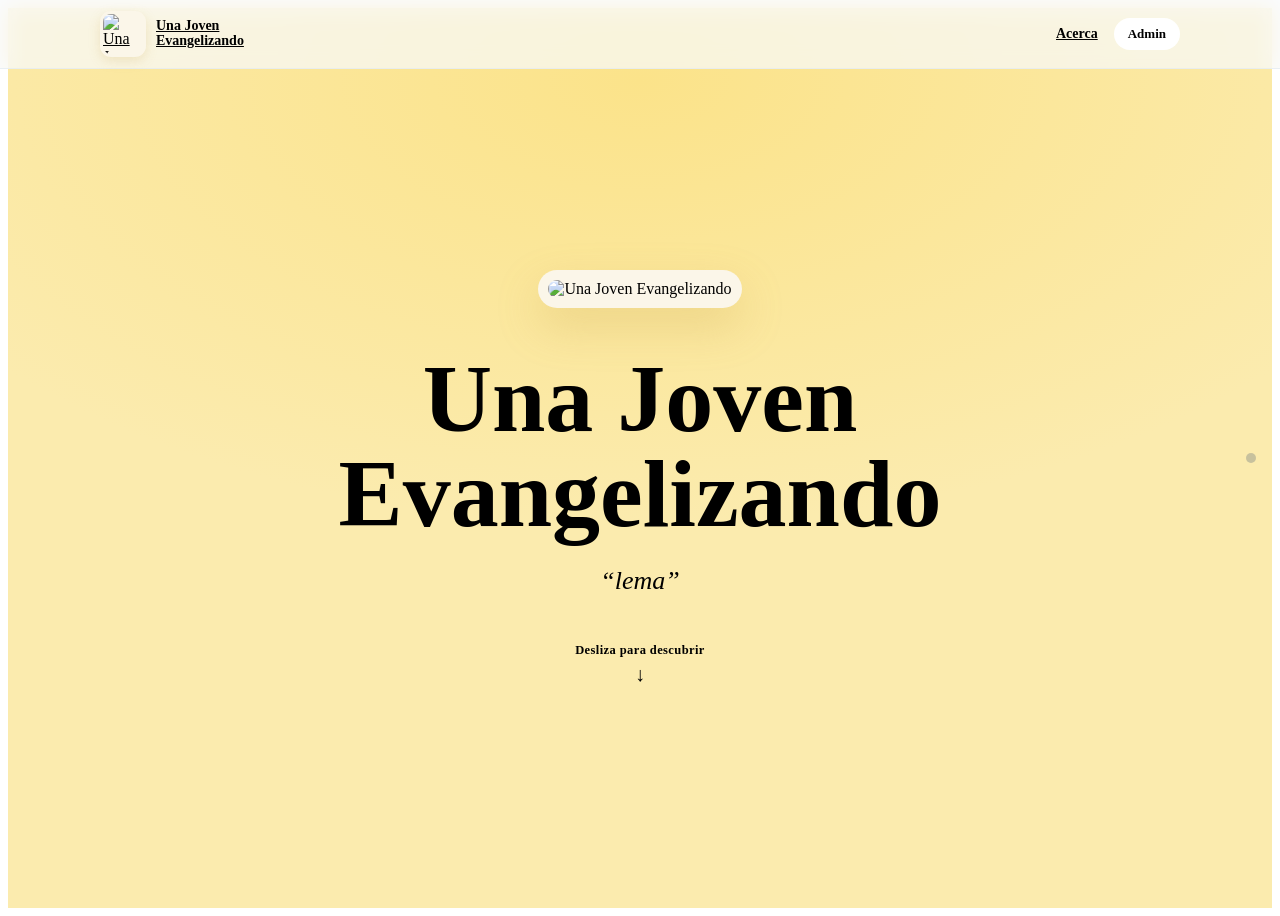
==== src/main/resources/templates/index.html @ 3e02003c "T-14: HomeController + public scenes 0-4 Server-rendered landing: hero (halo, logo, social row, Danc" ====
<!DOCTYPE html>
<html lang="es" xmlns:th="http://www.thymeleaf.org">
<head th:replace="~{fragments/head :: head('Una Joven Evangelizando')}"></head>
<body>

<header style="position:fixed;top:0;left:0;right:0;z-index:60;background:rgba(248,250,251,0.72);backdrop-filter:blur(10px);border-bottom:1px solid rgba(227,236,241,0.7);">
    <div style="max-width:1080px;margin:0 auto;padding:11px 20px;display:flex;align-items:center;justify-content:space-between;gap:12px;">
        <a href="#top" style="display:flex;align-items:center;gap:10px;color:var(--c-tinta);">
            <img th:src="@{/assets/logo-t.png}" alt="Una Joven Evangelizando" style="width:40px;height:40px;border-radius:11px;object-fit:contain;padding:3px;background:#FBF6E9;box-shadow:0 4px 12px rgba(201,162,75,0.22);"/>
            <span style="font-weight:700;font-size:14px;line-height:1.05;">Una Joven<br/><span style="color:var(--c-cielo-fuerte);">Evangelizando</span></span>
        </a>
        <nav style="display:flex;align-items:center;gap:6px;">
            <a href="#acerca" style="color:var(--c-tinta-suave);font-weight:600;font-size:14px;padding:8px 10px;">Acerca</a>
            <a th:href="@{/admin}" style="border:1px solid var(--c-borde);background:#fff;color:var(--c-cielo-fuerte);font-weight:700;font-size:13px;padding:8px 14px;border-radius:999px;">Admin</a>
        </nav>
    </div>
</header>

<section id="top" data-story style="position:relative;">
    <div data-stage style="position:sticky;top:0;height:100dvh;overflow:hidden;background:var(--c-crema);">

        <!-- Escena 0 — Hero -->
        <div data-scene="0" style="position:absolute;inset:0;display:flex;align-items:center;justify-content:center;padding:80px 22px 40px;opacity:1;transform:translateY(0);transition:opacity .7s ease,transform .7s ease;background:radial-gradient(120% 90% at 50% 8%,#FBE38A 0%,#FBEBAE 55%);">
            <div style="position:absolute;top:-120px;left:50%;transform:translateX(-50%);width:640px;height:440px;max-width:130vw;background:radial-gradient(50% 60% at 50% 40%,var(--c-cielo-claro) 0%,rgba(228,241,248,0) 70%);animation:haloPulse 7s ease-in-out infinite;pointer-events:none;"></div>
            <div style="position:relative;max-width:760px;text-align:center;">
                <img th:src="@{/assets/logo-t.png}" alt="Una Joven Evangelizando" style="width:clamp(104px,26vw,140px);height:clamp(104px,26vw,140px);border-radius:28px;object-fit:contain;padding:10px;background:#FBF6E9;box-shadow:0 18px 44px rgba(201,162,75,0.28);margin-bottom:22px;"/>
                <div th:replace="~{fragments/social :: socialIcons}"></div>
                <h1 style="font-family:'Dancing Script',cursive;font-size:clamp(52px,13vw,96px);line-height:.98;letter-spacing:0;font-weight:700;color:var(--c-marron);margin:22px 0 0;">Una Joven<br/>Evangelizando</h1>
                <p style="font-family:'Newsreader',serif;font-style:italic;font-size:clamp(18px,4.8vw,26px);line-height:1.38;color:var(--c-dorado);margin:22px auto 0;max-width:600px;"
                   th:text="'“' + ${heroLema} + '”'">“lema”</p>
                <div style="display:flex;flex-direction:column;align-items:center;gap:5px;color:var(--c-tinta-suave);margin-top:clamp(24px,5vh,44px);">
                    <span style="font-weight:600;font-size:12.5px;letter-spacing:.4px;">Desliza para descubrir</span>
                    <span style="font-size:20px;animation:hintBounce 1.6s ease-in-out infinite;">↓</span>
                </div>
            </div>
        </div>

        <!-- Escena 1 — Videos destacados -->
        <div data-scene="1" style="position:absolute;inset:0;display:flex;align-items:center;justify-content:center;padding:78px 20px 40px;opacity:0;transform:translateY(40px);transition:opacity .7s ease,transform .7s ease;background:radial-gradient(120% 90% at 50% 8%,#FBE38A 0%,#FBEBAE 55%);">
            <div style="width:100%;max-width:1080px;text-align:center;">
                <span style="color:var(--c-dorado);font-weight:700;font-size:12.5px;letter-spacing:.6px;text-transform:uppercase;">Videos destacados</span>
                <div style="display:grid;grid-template-columns:repeat(3,1fr);gap:clamp(14px,2vw,24px);margin-top:20px;">
                    <div th:each="card : ${gridVideos}" style="text-align:left;">
                        <div class="uje-thumb" th:attr="data-src=${card.embedUrl}"
                             th:style="'position:relative;width:100%;aspect-ratio:16/9;border-radius:16px;overflow:hidden;box-shadow:0 16px 40px rgba(107,68,35,0.18);cursor:pointer;background-image:url(' + ${card.thumbnailUrl} + ');'">
                            <span style="position:absolute;top:50%;left:50%;transform:translate(-50%,-50%);z-index:2;width:56px;height:56px;border-radius:50%;background:rgba(255,255,255,0.94);display:flex;align-items:center;justify-content:center;box-shadow:0 10px 24px rgba(0,0,0,0.25);">
                                <span style="width:0;height:0;border-top:10px solid transparent;border-bottom:10px solid transparent;border-left:16px solid var(--c-marron);margin-left:4px;"></span>
                            </span>
                        </div>
                        <h3 style="font-family:'Newsreader',serif;font-weight:500;color:var(--c-marron);font-size:clamp(15px,1.5vw,18px);line-height:1.25;margin:12px 0 0;letter-spacing:-.2px;" th:text="${card.titulo}">Título</h3>
                        <span style="display:inline-block;color:var(--c-marron);opacity:.65;font-weight:600;font-size:12.5px;margin-top:4px;" th:text="${card.meta}">meta</span>
                    </div>
                    <div th:if="${#lists.isEmpty(gridVideos)}" class="uje-empty">
                        Pronto encontrarás aquí los videos más recientes.
                    </div>
                </div>
            </div>
        </div>

        <!-- Escena 2 — Mi misión -->
        <div data-scene="2" style="position:absolute;inset:0;display:flex;align-items:center;justify-content:center;padding:80px 24px;opacity:0;transform:translateY(40px);transition:opacity .7s ease,transform .7s ease;background:radial-gradient(120% 90% at 50% 8%,#FBE38A 0%,#FBEBAE 55%);">
            <div style="max-width:680px;text-align:center;">
                <span style="color:var(--c-dorado);font-weight:700;font-size:13px;letter-spacing:.6px;text-transform:uppercase;">Mi misión</span>
                <p style="font-size:clamp(20px,5vw,30px);line-height:1.5;font-weight:500;letter-spacing:-.3px;color:var(--c-marron);margin:18px auto 0;text-wrap:pretty;" th:text="${heroPresentacion}">presentación</p>
            </div>
        </div>

        <!-- Escena 3 — Lo que comparto contigo -->
        <div data-scene="3" style="position:absolute;inset:0;display:flex;align-items:center;justify-content:center;padding:80px 24px;opacity:0;transform:translateY(40px);transition:opacity .7s ease,transform .7s ease;background:radial-gradient(120% 90% at 50% 8%,#FBE38A 0%,#FBEBAE 55%);">
            <div style="max-width:760px;text-align:center;">
                <span style="color:var(--c-dorado);font-weight:700;font-size:13px;letter-spacing:.6px;text-transform:uppercase;">Lo que comparto contigo</span>
                <h2 style="font-size:clamp(26px,6vw,40px);font-weight:800;letter-spacing:-.8px;line-height:1.08;margin:12px 0 26px;color:var(--c-marron);">Contenido para tu día a día</h2>
                <div style="display:flex;flex-wrap:wrap;gap:12px;justify-content:center;">
                    <span th:each="f : ${formatos}" th:text="${f}"
                          style="background:rgba(255,255,255,0.6);border:1px solid rgba(107,68,35,0.2);color:var(--c-marron);font-weight:600;font-size:clamp(14px,3.6vw,17px);padding:11px 20px;border-radius:999px;box-shadow:0 6px 16px rgba(107,68,35,0.08);">Formato</span>
                </div>
            </div>
        </div>

        <!-- Escena 4 — Aprendamos a rezar juntos -->
        <div data-scene="4" style="position:absolute;inset:0;display:flex;align-items:center;justify-content:center;padding:80px 24px;opacity:0;transform:translateY(40px);transition:opacity .7s ease,transform .7s ease;background:radial-gradient(120% 90% at 50% 8%,#FBE38A 0%,#FBEBAE 55%);">
            <div style="width:100%;max-width:860px;text-align:center;">
                <h2 style="font-size:clamp(28px,7vw,48px);font-weight:800;letter-spacing:-1px;line-height:1.05;color:var(--c-marron);">Aprendamos a<br/>rezar juntos</h2>
                <div style="display:grid;grid-template-columns:repeat(3,1fr);gap:clamp(14px,2.5vw,24px);margin-top:28px;">
                    <div th:each="card : ${prayVideos}" style="text-align:left;">
                        <div class="uje-thumb" th:attr="data-src=${card.embedUrl}"
                             th:style="'position:relative;width:100%;aspect-ratio:16/9;border-radius:16px;overflow:hidden;box-shadow:0 16px 40px rgba(107,68,35,0.18);cursor:pointer;background-image:url(' + ${card.thumbnailUrl} + ');'">
                            <span style="position:absolute;top:50%;left:50%;transform:translate(-50%,-50%);z-index:2;width:56px;height:56px;border-radius:50%;background:rgba(255,255,255,0.94);display:flex;align-items:center;justify-content:center;box-shadow:0 10px 24px rgba(0,0,0,0.25);">
                                <span style="width:0;height:0;border-top:10px solid transparent;border-bottom:10px solid transparent;border-left:16px solid var(--c-marron);margin-left:4px;"></span>
                            </span>
                        </div>
                        <h3 style="font-family:'Newsreader',serif;font-weight:500;color:var(--c-marron);font-size:clamp(15px,1.8vw,19px);line-height:1.25;margin:12px 0 0;letter-spacing:-.2px;" th:text="${card.titulo}">Título</h3>
                        <span style="display:inline-block;color:var(--c-marron);opacity:.65;font-weight:600;font-size:12.5px;margin-top:4px;" th:text="${card.meta}">meta</span>
                    </div>
                    <div th:if="${#lists.isEmpty(prayVideos)}" class="uje-empty">
                        Pronto encontrarás aquí videos para aprender a rezar.
                    </div>
                </div>
            </div>
        </div>

        <!-- Navegación de puntos -->
        <div style="position:absolute;right:16px;top:50%;transform:translateY(-50%);display:flex;flex-direction:column;gap:11px;z-index:5;">
            <button th:each="d : ${dots}" th:attr="data-dot=${d}" aria-label="Ir a la escena"
                    style="width:10px;height:10px;padding:0;border:none;border-radius:50%;background:rgba(91,107,120,0.32);cursor:pointer;transition:all .3s ease;"></button>
        </div>
    </div>

    <!-- Espaciadores de scroll (uno por escena) -->
    <div data-steps style="position:relative;margin-top:-100dvh;z-index:2;pointer-events:none;">
        <div th:each="d : ${dots}" th:attr="data-step=${d}" style="height:100dvh;"></div>
    </div>
</section>

<!-- La sección "Acerca de mí" y el footer se agregan en T-16. -->

<script th:src="@{/js/site.js}"></script>
</body>
</html>
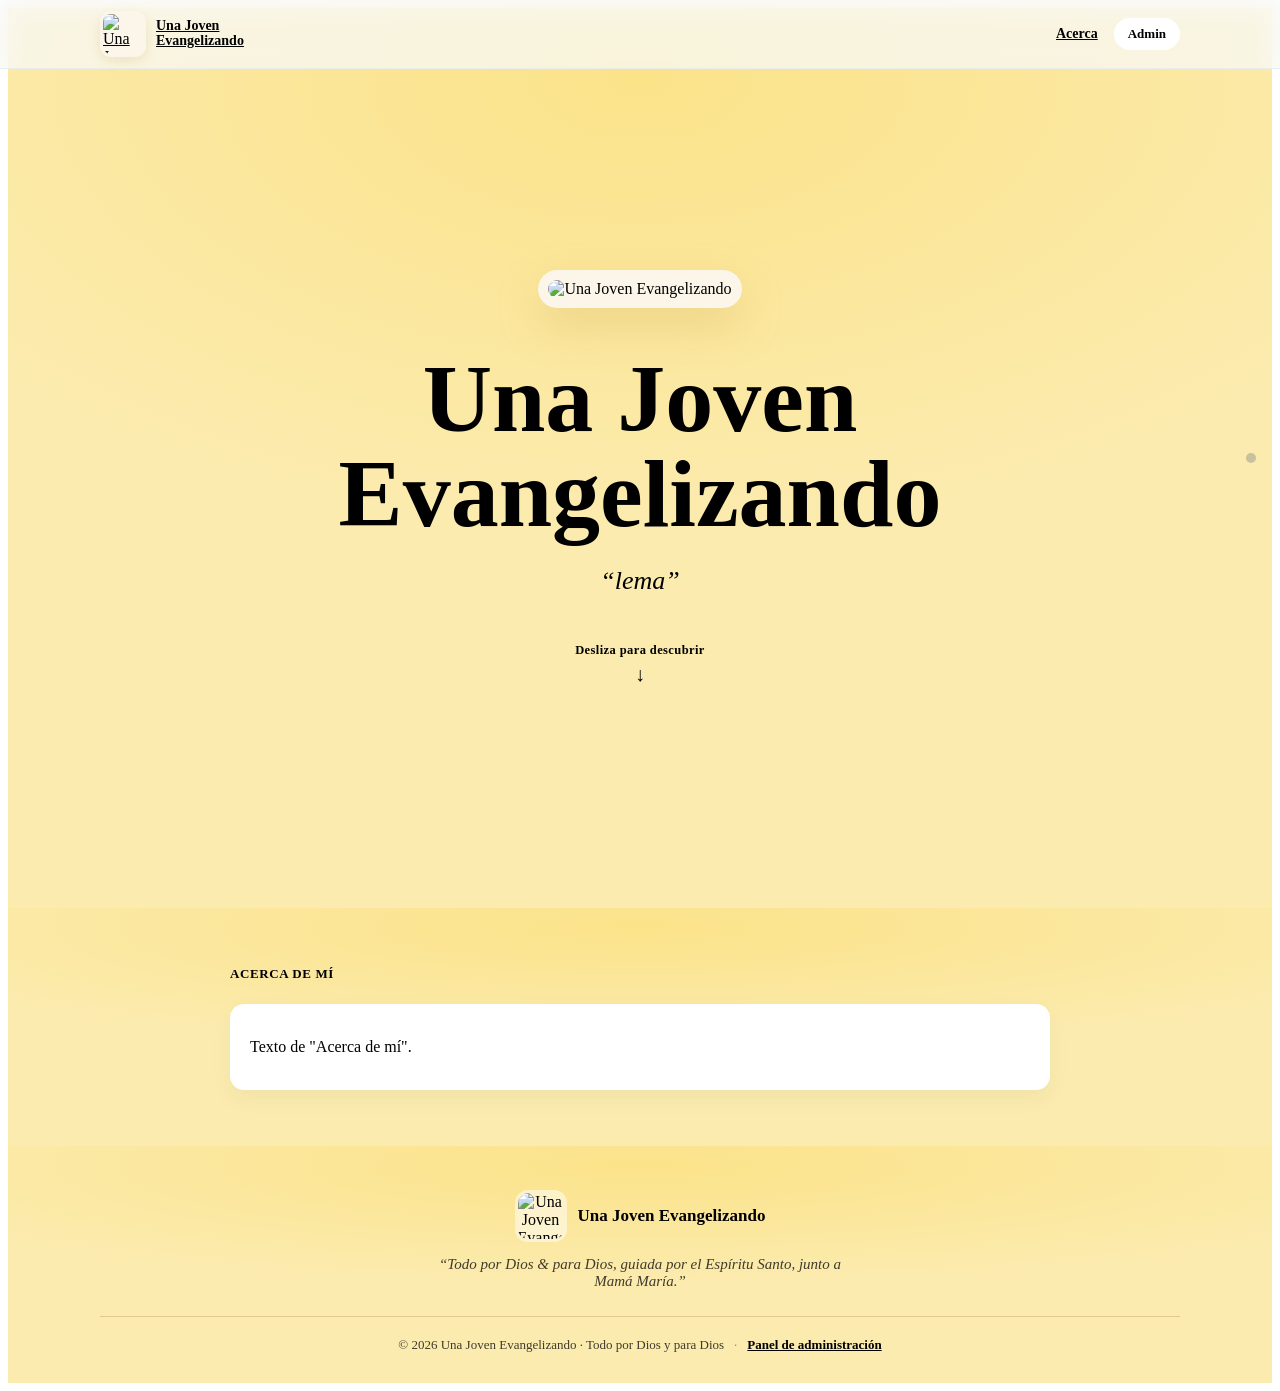
==== commit 48f3e863: "T-16: Acerca (editable) + footer Acerca section renders the editable aboutText as paragraphs in the " ====
--- a/src/main/resources/templates/index.html
+++ b/src/main/resources/templates/index.html
@@ -112,7 +112,33 @@
     </div>
 </section>
 
-<!-- La sección "Acerca de mí" y el footer se agregan en T-16. -->
+<!-- Acerca de mí — renderiza el texto editable (decisión F). -->
+<section id="acerca" style="padding:56px 20px;background:radial-gradient(120% 90% at 50% 8%,#FBE38A 0%,#FBEBAE 55%);">
+    <div style="max-width:820px;margin:0 auto;">
+        <span style="color:var(--c-dorado);font-weight:700;font-size:13px;letter-spacing:.6px;text-transform:uppercase;">Acerca de mí</span>
+        <div style="margin:22px 0 0;background:#fff;border:1px solid var(--c-borde);border-left:4px solid var(--c-dorado);border-radius:14px;padding:18px 20px;box-shadow:0 8px 22px rgba(38,51,63,0.05);">
+            <p th:each="parrafo : ${aboutParrafos}" th:text="${parrafo}" class="uje-about-p">
+                Texto de "Acerca de mí".
+            </p>
+        </div>
+    </div>
+</section>
+
+<footer style="background:radial-gradient(120% 90% at 50% 8%,#FBE38A 0%,#FBEBAE 55%);color:var(--c-marron);padding:44px 20px 30px;">
+    <div style="max-width:1080px;margin:0 auto;text-align:center;">
+        <div style="display:flex;align-items:center;justify-content:center;gap:11px;">
+            <img th:src="@{/assets/logo-t.png}" alt="Una Joven Evangelizando" style="width:46px;height:46px;border-radius:13px;object-fit:contain;padding:3px;background:rgba(255,255,255,0.5);"/>
+            <span style="font-weight:700;font-size:17px;color:var(--c-marron);">Una Joven Evangelizando</span>
+        </div>
+        <p style="font-family:'Newsreader',serif;font-style:italic;color:var(--c-marron);opacity:.75;font-size:15px;margin:14px auto 24px;max-width:440px;">“Todo por Dios &amp; para Dios, guiada por el Espíritu Santo, junto a Mamá María.”</p>
+        <div th:replace="~{fragments/social :: socialIcons}"></div>
+        <div style="margin-top:26px;padding-top:20px;border-top:1px solid rgba(107,68,35,0.2);display:flex;flex-wrap:wrap;gap:10px;align-items:center;justify-content:center;color:var(--c-marron);font-size:13px;">
+            <span style="opacity:.75;">© 2026 Una Joven Evangelizando · Todo por Dios y para Dios</span>
+            <span style="opacity:.4;">·</span>
+            <a th:href="@{/admin}" style="color:var(--c-marron);font-weight:600;font-size:13px;text-decoration:underline;">Panel de administración</a>
+        </div>
+    </div>
+</footer>
 
 <script th:src="@{/js/site.js}"></script>
 </body>
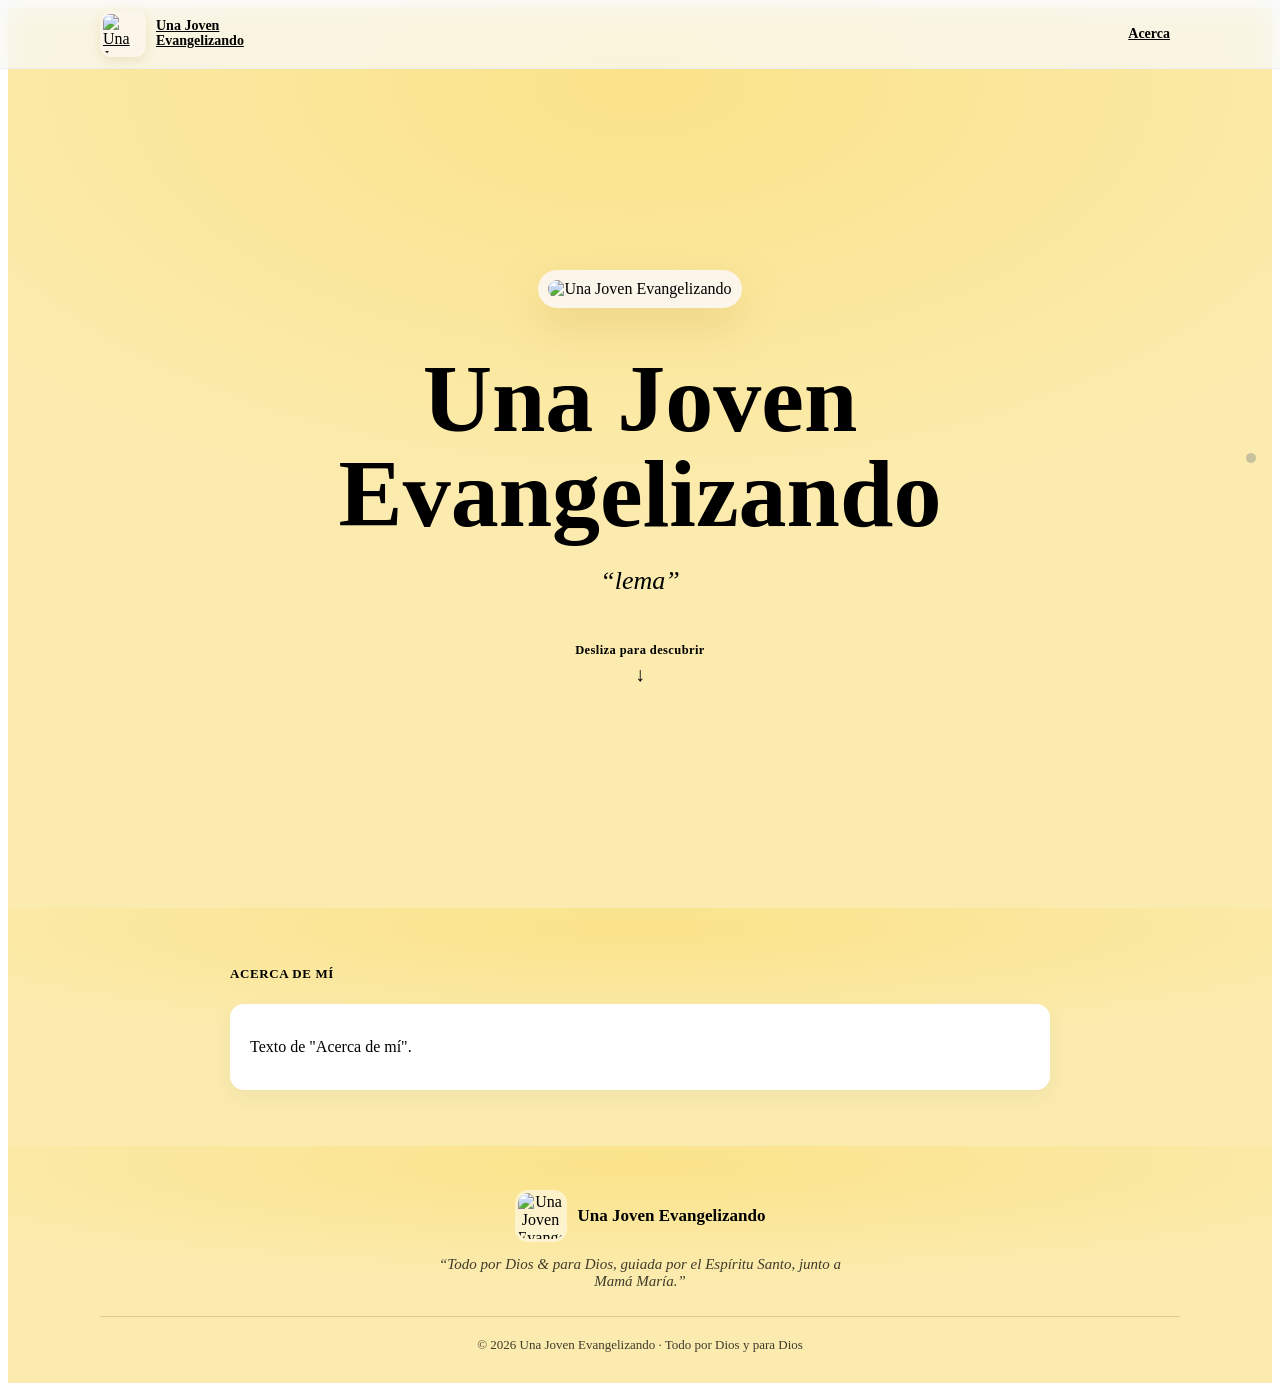
==== commit 6a097a3b: "T-01: aclarar Trello como gestor de proyecto en import/README - import/README.md: dejar solo Trello " ====
--- a/src/main/resources/templates/index.html
+++ b/src/main/resources/templates/index.html
@@ -11,7 +11,6 @@
         </a>
         <nav style="display:flex;align-items:center;gap:6px;">
             <a href="#acerca" style="color:var(--c-tinta-suave);font-weight:600;font-size:14px;padding:8px 10px;">Acerca</a>
-            <a th:href="@{/admin}" style="border:1px solid var(--c-borde);background:#fff;color:var(--c-cielo-fuerte);font-weight:700;font-size:13px;padding:8px 14px;border-radius:999px;">Admin</a>
         </nav>
     </div>
 </header>
@@ -134,8 +133,6 @@
         <div th:replace="~{fragments/social :: socialIcons}"></div>
         <div style="margin-top:26px;padding-top:20px;border-top:1px solid rgba(107,68,35,0.2);display:flex;flex-wrap:wrap;gap:10px;align-items:center;justify-content:center;color:var(--c-marron);font-size:13px;">
             <span style="opacity:.75;">© 2026 Una Joven Evangelizando · Todo por Dios y para Dios</span>
-            <span style="opacity:.4;">·</span>
-            <a th:href="@{/admin}" style="color:var(--c-marron);font-weight:600;font-size:13px;text-decoration:underline;">Panel de administración</a>
         </div>
     </div>
 </footer>
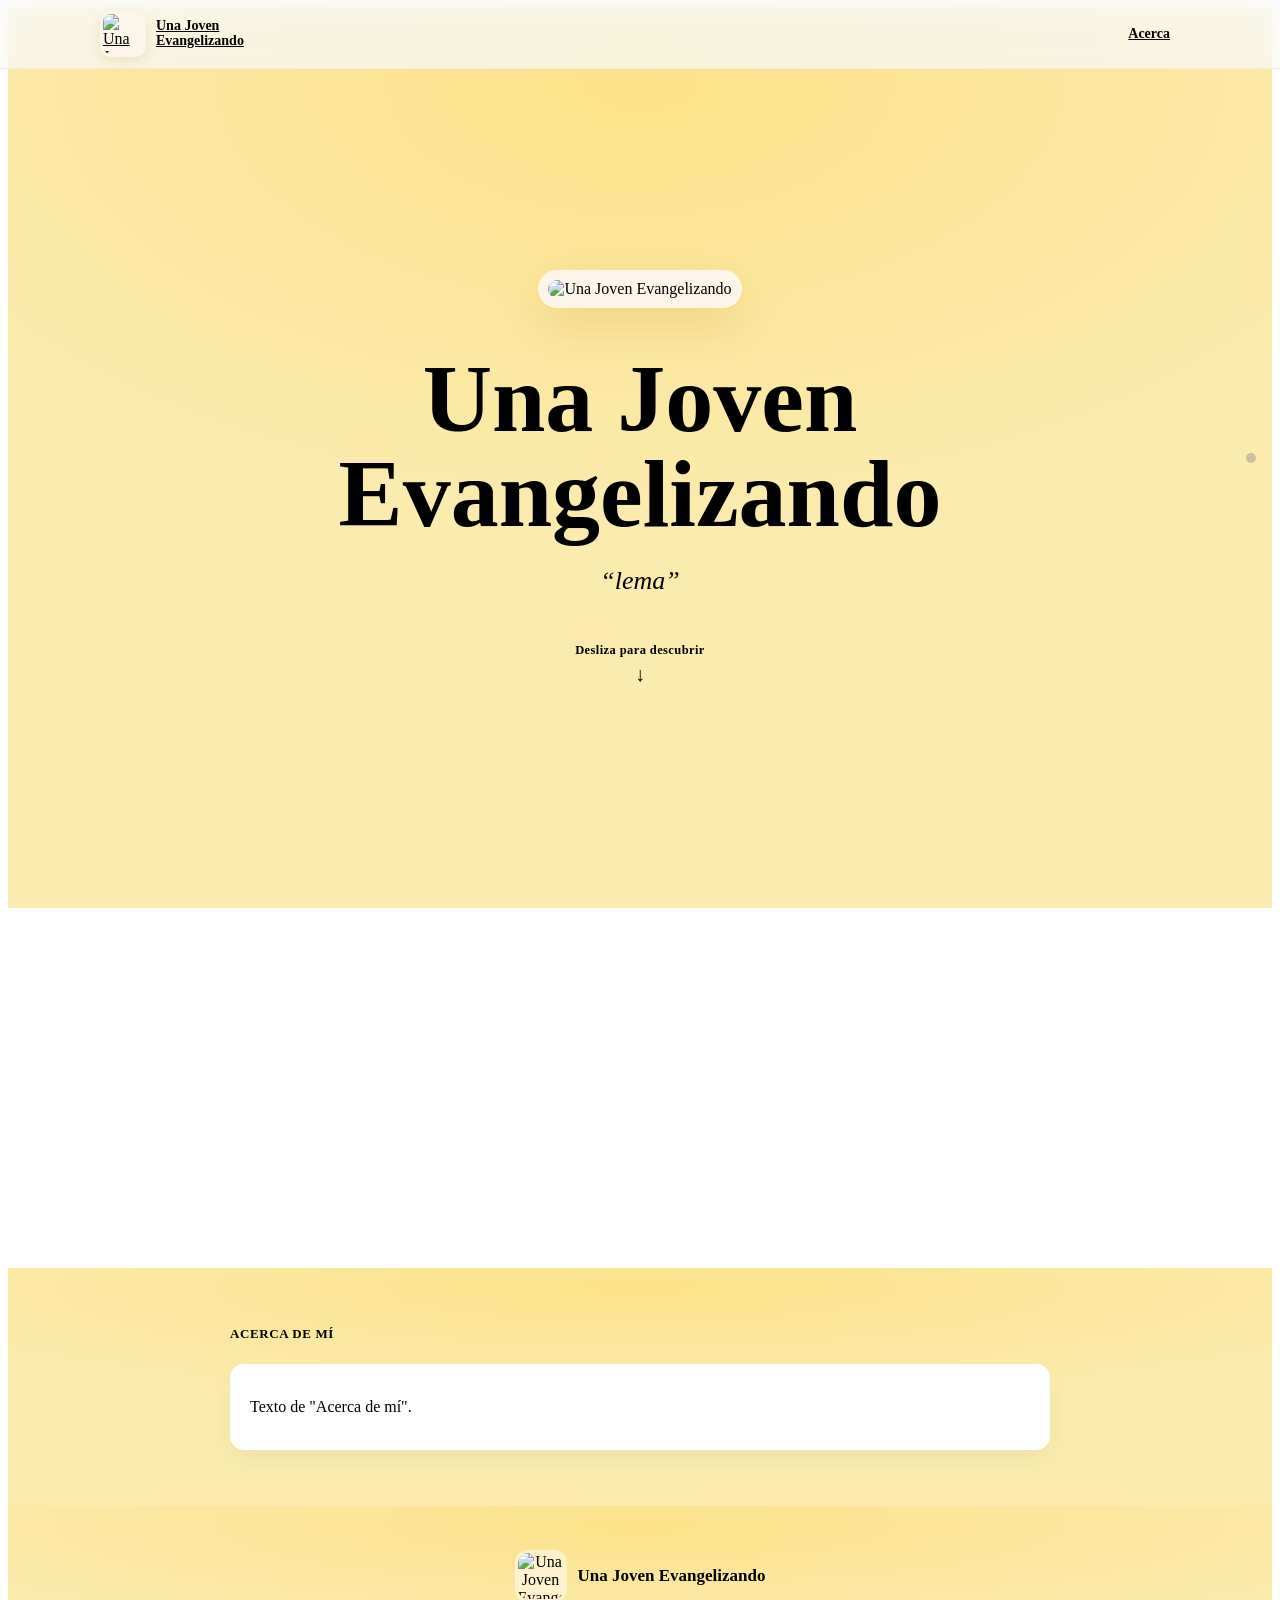
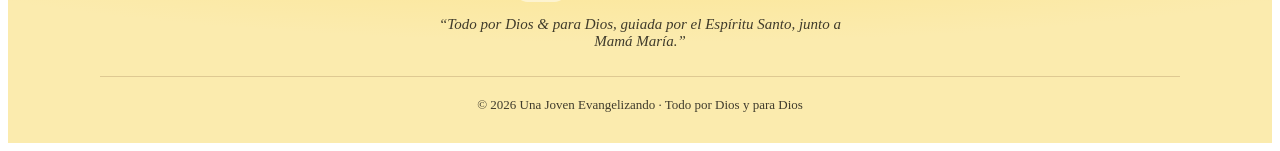
==== commit 26c91926: "fix(movil): grilla de 2 columnas y scroll menos sensible en celular Videos apretados: las grillas us" ====
--- a/src/main/resources/templates/index.html
+++ b/src/main/resources/templates/index.html
@@ -16,7 +16,9 @@
 </header>
 
 <section id="top" data-story style="position:relative;">
-    <div data-stage style="position:sticky;top:0;height:100dvh;overflow:hidden;background:var(--c-crema);">
+    <!-- svh (con dvh de respaldo) evita que la escena se redimensione cuando el
+         navegador móvil oculta o muestra su barra de direcciones. -->
+    <div data-stage style="position:sticky;top:0;height:100dvh;height:100svh;overflow:hidden;background:var(--c-crema);">
 
         <!-- Escena 0 — Hero -->
         <div data-scene="0" style="position:absolute;inset:0;display:flex;align-items:center;justify-content:center;padding:80px 22px 40px;opacity:1;transform:translateY(0);transition:opacity .7s ease,transform .7s ease;background:radial-gradient(120% 90% at 50% 8%,#FBE38A 0%,#FBEBAE 55%);">
@@ -38,11 +40,11 @@
         <div data-scene="1" style="position:absolute;inset:0;display:flex;align-items:center;justify-content:center;padding:78px 20px 40px;opacity:0;transform:translateY(40px);transition:opacity .7s ease,transform .7s ease;background:radial-gradient(120% 90% at 50% 8%,#FBE38A 0%,#FBEBAE 55%);">
             <div style="width:100%;max-width:1080px;text-align:center;">
                 <span style="color:var(--c-dorado);font-weight:700;font-size:12.5px;letter-spacing:.6px;text-transform:uppercase;">Videos destacados</span>
-                <div style="display:grid;grid-template-columns:repeat(3,1fr);gap:clamp(14px,2vw,24px);margin-top:20px;">
+                <div class="uje-grid" style="margin-top:20px;">
                     <div th:each="card : ${gridVideos}" style="text-align:left;">
                         <div class="uje-thumb" th:attr="data-src=${card.embedUrl}"
                              th:style="'position:relative;width:100%;aspect-ratio:16/9;border-radius:16px;overflow:hidden;box-shadow:0 16px 40px rgba(107,68,35,0.18);cursor:pointer;background-image:url(' + ${card.thumbnailUrl} + ');'">
-                            <span style="position:absolute;top:50%;left:50%;transform:translate(-50%,-50%);z-index:2;width:56px;height:56px;border-radius:50%;background:rgba(255,255,255,0.94);display:flex;align-items:center;justify-content:center;box-shadow:0 10px 24px rgba(0,0,0,0.25);">
+                            <span class="uje-play" style="position:absolute;top:50%;left:50%;transform:translate(-50%,-50%);z-index:2;border-radius:50%;background:rgba(255,255,255,0.94);display:flex;align-items:center;justify-content:center;box-shadow:0 10px 24px rgba(0,0,0,0.25);">
                                 <span style="width:0;height:0;border-top:10px solid transparent;border-bottom:10px solid transparent;border-left:16px solid var(--c-marron);margin-left:4px;"></span>
                             </span>
                         </div>
@@ -80,11 +82,11 @@
         <div data-scene="4" style="position:absolute;inset:0;display:flex;align-items:center;justify-content:center;padding:80px 24px;opacity:0;transform:translateY(40px);transition:opacity .7s ease,transform .7s ease;background:radial-gradient(120% 90% at 50% 8%,#FBE38A 0%,#FBEBAE 55%);">
             <div style="width:100%;max-width:860px;text-align:center;">
                 <h2 style="font-size:clamp(28px,7vw,48px);font-weight:800;letter-spacing:-1px;line-height:1.05;color:var(--c-marron);">Aprendamos a<br/>rezar juntos</h2>
-                <div style="display:grid;grid-template-columns:repeat(3,1fr);gap:clamp(14px,2.5vw,24px);margin-top:28px;">
+                <div class="uje-grid" style="margin-top:28px;">
                     <div th:each="card : ${prayVideos}" style="text-align:left;">
                         <div class="uje-thumb" th:attr="data-src=${card.embedUrl}"
                              th:style="'position:relative;width:100%;aspect-ratio:16/9;border-radius:16px;overflow:hidden;box-shadow:0 16px 40px rgba(107,68,35,0.18);cursor:pointer;background-image:url(' + ${card.thumbnailUrl} + ');'">
-                            <span style="position:absolute;top:50%;left:50%;transform:translate(-50%,-50%);z-index:2;width:56px;height:56px;border-radius:50%;background:rgba(255,255,255,0.94);display:flex;align-items:center;justify-content:center;box-shadow:0 10px 24px rgba(0,0,0,0.25);">
+                            <span class="uje-play" style="position:absolute;top:50%;left:50%;transform:translate(-50%,-50%);z-index:2;border-radius:50%;background:rgba(255,255,255,0.94);display:flex;align-items:center;justify-content:center;box-shadow:0 10px 24px rgba(0,0,0,0.25);">
                                 <span style="width:0;height:0;border-top:10px solid transparent;border-bottom:10px solid transparent;border-left:16px solid var(--c-marron);margin-left:4px;"></span>
                             </span>
                         </div>
@@ -106,8 +108,10 @@
     </div>
 
     <!-- Espaciadores de scroll (uno por escena) -->
-    <div data-steps style="position:relative;margin-top:-100dvh;z-index:2;pointer-events:none;">
-        <div th:each="d : ${dots}" th:attr="data-step=${d}" style="height:100dvh;"></div>
+    <!-- Cada paso mide 140% de la pantalla: hay que desplazar más para cambiar de
+         escena, lo que evita saltarse escenas con el impulso del scroll en celular. -->
+    <div data-steps style="position:relative;margin-top:-100dvh;margin-top:-100svh;z-index:2;pointer-events:none;">
+        <div th:each="d : ${dots}" th:attr="data-step=${d}" style="height:140dvh;height:140svh;"></div>
     </div>
 </section>
 
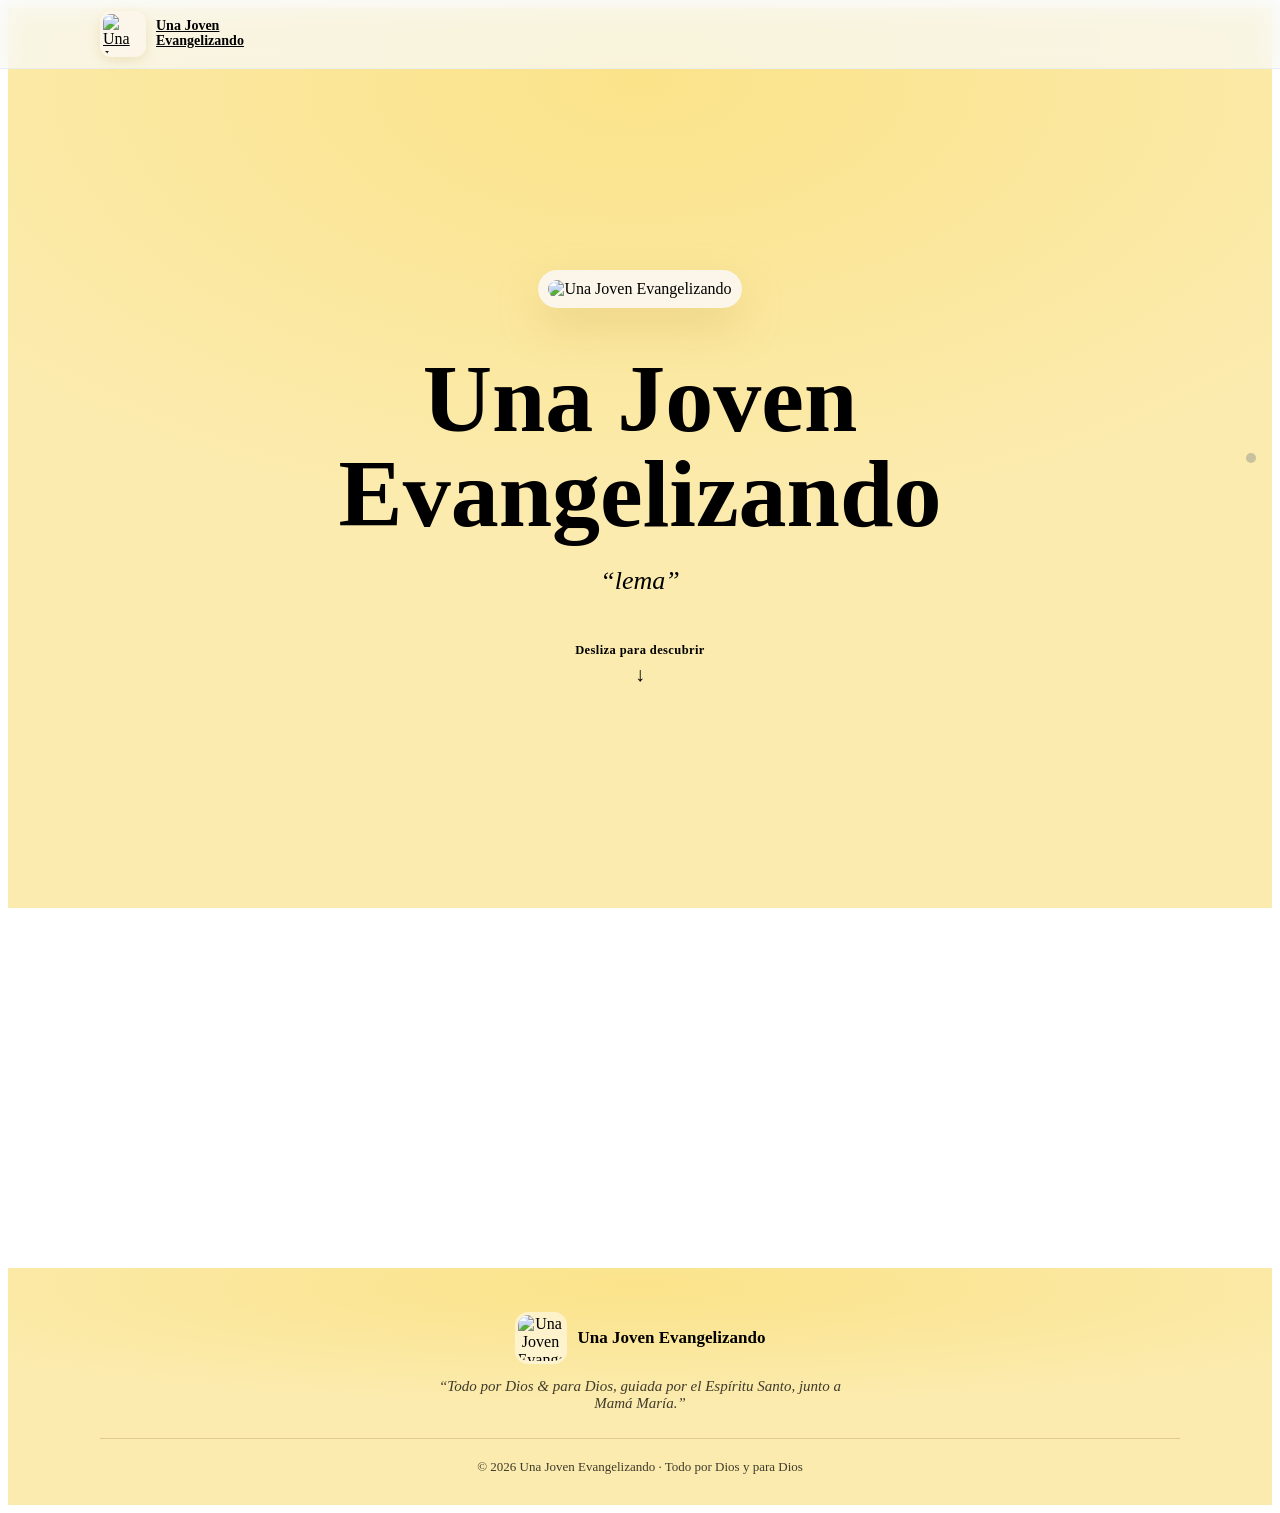
==== commit e755c6ec: "fix: recortar títulos de video y retirar la sección "Acerca de mí" Títulos largos: los títulos reale" ====
--- a/src/main/resources/templates/index.html
+++ b/src/main/resources/templates/index.html
@@ -9,9 +9,6 @@
             <img th:src="@{/assets/logo-t.png}" alt="Una Joven Evangelizando" style="width:40px;height:40px;border-radius:11px;object-fit:contain;padding:3px;background:#FBF6E9;box-shadow:0 4px 12px rgba(201,162,75,0.22);"/>
             <span style="font-weight:700;font-size:14px;line-height:1.05;">Una Joven<br/><span style="color:var(--c-cielo-fuerte);">Evangelizando</span></span>
         </a>
-        <nav style="display:flex;align-items:center;gap:6px;">
-            <a href="#acerca" style="color:var(--c-tinta-suave);font-weight:600;font-size:14px;padding:8px 10px;">Acerca</a>
-        </nav>
     </div>
 </header>
 
@@ -48,8 +45,8 @@
                                 <span style="width:0;height:0;border-top:10px solid transparent;border-bottom:10px solid transparent;border-left:16px solid var(--c-marron);margin-left:4px;"></span>
                             </span>
                         </div>
-                        <h3 style="font-family:'Newsreader',serif;font-weight:500;color:var(--c-marron);font-size:clamp(15px,1.5vw,18px);line-height:1.25;margin:12px 0 0;letter-spacing:-.2px;" th:text="${card.titulo}">Título</h3>
-                        <span style="display:inline-block;color:var(--c-marron);opacity:.65;font-weight:600;font-size:12.5px;margin-top:4px;" th:text="${card.meta}">meta</span>
+                        <h3 class="uje-card-title" th:text="${card.titulo}">Título</h3>
+                        <span class="uje-card-meta" th:text="${card.meta}">meta</span>
                     </div>
                     <div th:if="${#lists.isEmpty(gridVideos)}" class="uje-empty">
                         Pronto encontrarás aquí los videos más recientes.
@@ -90,8 +87,8 @@
                                 <span style="width:0;height:0;border-top:10px solid transparent;border-bottom:10px solid transparent;border-left:16px solid var(--c-marron);margin-left:4px;"></span>
                             </span>
                         </div>
-                        <h3 style="font-family:'Newsreader',serif;font-weight:500;color:var(--c-marron);font-size:clamp(15px,1.8vw,19px);line-height:1.25;margin:12px 0 0;letter-spacing:-.2px;" th:text="${card.titulo}">Título</h3>
-                        <span style="display:inline-block;color:var(--c-marron);opacity:.65;font-weight:600;font-size:12.5px;margin-top:4px;" th:text="${card.meta}">meta</span>
+                        <h3 class="uje-card-title" th:text="${card.titulo}">Título</h3>
+                        <span class="uje-card-meta" th:text="${card.meta}">meta</span>
                     </div>
                     <div th:if="${#lists.isEmpty(prayVideos)}" class="uje-empty">
                         Pronto encontrarás aquí videos para aprender a rezar.
@@ -115,18 +112,6 @@
     </div>
 </section>
 
-<!-- Acerca de mí — renderiza el texto editable (decisión F). -->
-<section id="acerca" style="padding:56px 20px;background:radial-gradient(120% 90% at 50% 8%,#FBE38A 0%,#FBEBAE 55%);">
-    <div style="max-width:820px;margin:0 auto;">
-        <span style="color:var(--c-dorado);font-weight:700;font-size:13px;letter-spacing:.6px;text-transform:uppercase;">Acerca de mí</span>
-        <div style="margin:22px 0 0;background:#fff;border:1px solid var(--c-borde);border-left:4px solid var(--c-dorado);border-radius:14px;padding:18px 20px;box-shadow:0 8px 22px rgba(38,51,63,0.05);">
-            <p th:each="parrafo : ${aboutParrafos}" th:text="${parrafo}" class="uje-about-p">
-                Texto de "Acerca de mí".
-            </p>
-        </div>
-    </div>
-</section>
-
 <footer style="background:radial-gradient(120% 90% at 50% 8%,#FBE38A 0%,#FBEBAE 55%);color:var(--c-marron);padding:44px 20px 30px;">
     <div style="max-width:1080px;margin:0 auto;text-align:center;">
         <div style="display:flex;align-items:center;justify-content:center;gap:11px;">
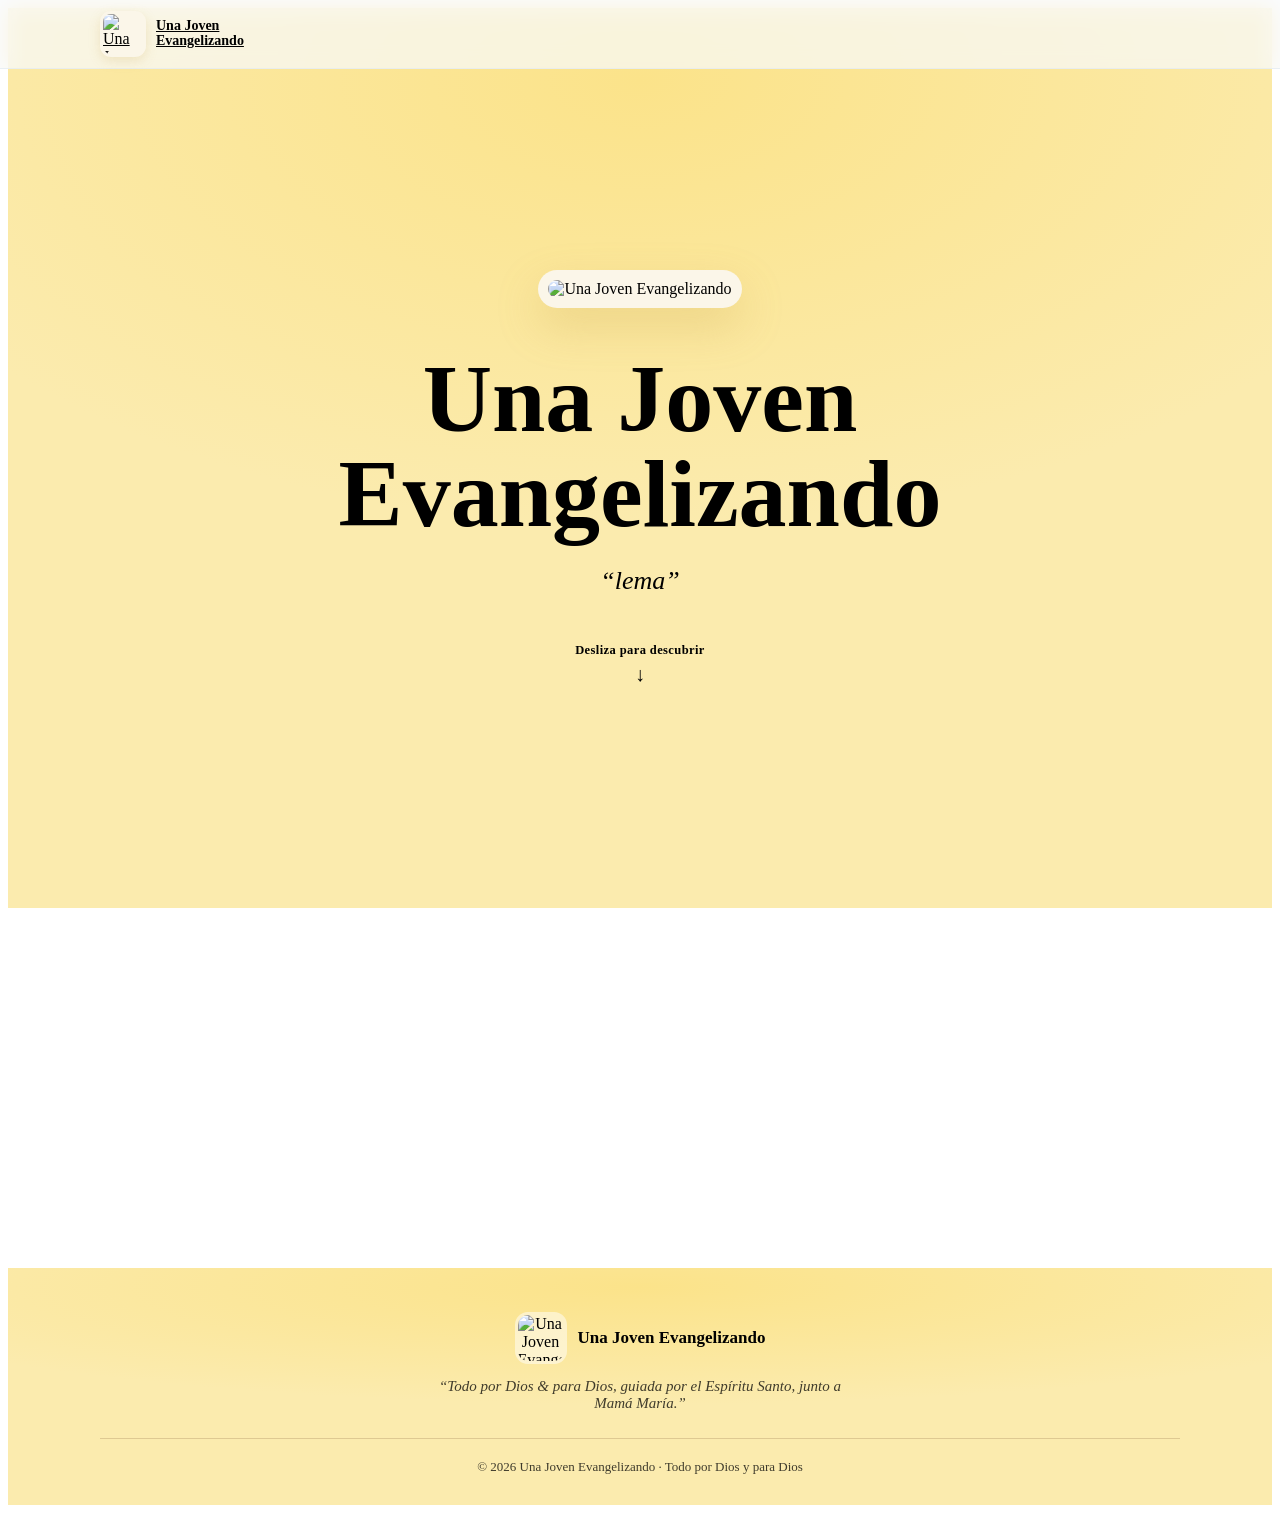
==== commit d169f801: "fix(movil): corregir desbordamiento de la grilla que cortaba las tarjetas En la escena de oración la" ====
--- a/src/main/resources/templates/index.html
+++ b/src/main/resources/templates/index.html
@@ -39,7 +39,7 @@
                 <span style="color:var(--c-dorado);font-weight:700;font-size:12.5px;letter-spacing:.6px;text-transform:uppercase;">Videos destacados</span>
                 <div class="uje-grid" style="margin-top:20px;">
                     <div th:each="card : ${gridVideos}" style="text-align:left;">
-                        <div class="uje-thumb" th:attr="data-src=${card.embedUrl}"
+                        <div class="uje-thumb" th:attr="data-src=${card.embedUrl},data-watch=${card.watchUrl}"
                              th:style="'position:relative;width:100%;aspect-ratio:16/9;border-radius:16px;overflow:hidden;box-shadow:0 16px 40px rgba(107,68,35,0.18);cursor:pointer;background-image:url(' + ${card.thumbnailUrl} + ');'">
                             <span class="uje-play" style="position:absolute;top:50%;left:50%;transform:translate(-50%,-50%);z-index:2;border-radius:50%;background:rgba(255,255,255,0.94);display:flex;align-items:center;justify-content:center;box-shadow:0 10px 24px rgba(0,0,0,0.25);">
                                 <span style="width:0;height:0;border-top:10px solid transparent;border-bottom:10px solid transparent;border-left:16px solid var(--c-marron);margin-left:4px;"></span>
@@ -55,10 +55,10 @@
             </div>
         </div>
 
-        <!-- Escena 2 — Mi misión -->
+        <!-- Escena 2 — Acerca de mí -->
         <div data-scene="2" style="position:absolute;inset:0;display:flex;align-items:center;justify-content:center;padding:80px 24px;opacity:0;transform:translateY(40px);transition:opacity .7s ease,transform .7s ease;background:radial-gradient(120% 90% at 50% 8%,#FBE38A 0%,#FBEBAE 55%);">
             <div style="max-width:680px;text-align:center;">
-                <span style="color:var(--c-dorado);font-weight:700;font-size:13px;letter-spacing:.6px;text-transform:uppercase;">Mi misión</span>
+                <span style="color:var(--c-dorado);font-weight:700;font-size:13px;letter-spacing:.6px;text-transform:uppercase;">Acerca de mí</span>
                 <p style="font-size:clamp(20px,5vw,30px);line-height:1.5;font-weight:500;letter-spacing:-.3px;color:var(--c-marron);margin:18px auto 0;text-wrap:pretty;" th:text="${heroPresentacion}">presentación</p>
             </div>
         </div>
@@ -81,7 +81,7 @@
                 <h2 style="font-size:clamp(28px,7vw,48px);font-weight:800;letter-spacing:-1px;line-height:1.05;color:var(--c-marron);">Aprendamos a<br/>rezar juntos</h2>
                 <div class="uje-grid" style="margin-top:28px;">
                     <div th:each="card : ${prayVideos}" style="text-align:left;">
-                        <div class="uje-thumb" th:attr="data-src=${card.embedUrl}"
+                        <div class="uje-thumb" th:attr="data-src=${card.embedUrl},data-watch=${card.watchUrl}"
                              th:style="'position:relative;width:100%;aspect-ratio:16/9;border-radius:16px;overflow:hidden;box-shadow:0 16px 40px rgba(107,68,35,0.18);cursor:pointer;background-image:url(' + ${card.thumbnailUrl} + ');'">
                             <span class="uje-play" style="position:absolute;top:50%;left:50%;transform:translate(-50%,-50%);z-index:2;border-radius:50%;background:rgba(255,255,255,0.94);display:flex;align-items:center;justify-content:center;box-shadow:0 10px 24px rgba(0,0,0,0.25);">
                                 <span style="width:0;height:0;border-top:10px solid transparent;border-bottom:10px solid transparent;border-left:16px solid var(--c-marron);margin-left:4px;"></span>
@@ -98,7 +98,7 @@
         </div>
 
         <!-- Navegación de puntos -->
-        <div style="position:absolute;right:16px;top:50%;transform:translateY(-50%);display:flex;flex-direction:column;gap:11px;z-index:5;">
+        <div class="uje-dots">
             <button th:each="d : ${dots}" th:attr="data-dot=${d}" aria-label="Ir a la escena"
                     style="width:10px;height:10px;padding:0;border:none;border-radius:50%;background:rgba(91,107,120,0.32);cursor:pointer;transition:all .3s ease;"></button>
         </div>
